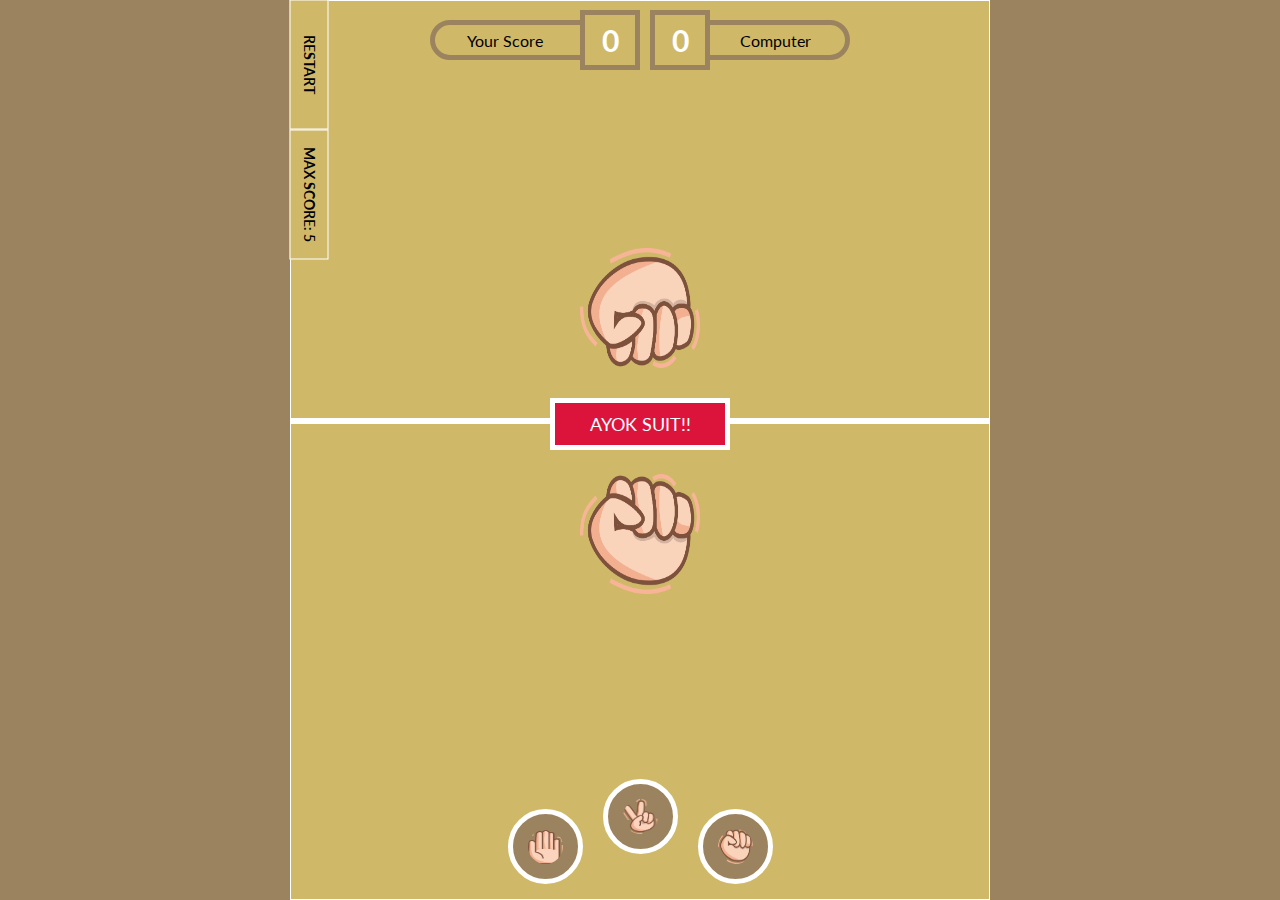
==== index.html @ 5f698892 "Tampilan UI 1.0" ====
<!DOCTYPE html>
<html lang="en">

<head>
    <meta charset="UTF-8">
    <meta name="viewport" content="width=device-width, initial-scale=1.0">
    <link rel="stylesheet" href="style.css">
    <link
        href="https://fonts.googleapis.com/css2?family=Lato:ital,wght@0,100;0,300;0,400;0,700;0,900;1,100;1,300;1,400;1,700;1,900&display=swap"
        rel="stylesheet">
    <title>Rock Paper Scissors</title>
</head>

<body>
    <div class="container">
        <div class="score__container">

            <div class="menu">
                <h3>RESTART</h3>
                <h3>MAX SCORE: 5</h3>
            </div>
            <div class="score__wrapper user">
                <p>Your Score</p>
                <h4 id="user__score">0</h4>
            </div>

            <div class="score__wrapper comp">
                <p>Computer</p>
                <h4 id="comp__score">0</h4>
            </div>
        </div>
        <div class="comp wrapper">
            <div class="big-image__container">
                <img src="assets/batu.png" alt="">
            </div>
        </div>

        <div class="user wrapper">
            <div class="board">
                AYOK SUIT!!
            </div>
            <div class="big-image__container">
                <img src="assets/batu.png" alt="">
            </div>
            <div class=img__container>
                <img src="assets/kertas.png" alt="">
                <img src="assets/gunting.png" alt="">
                <img src="assets/batu.png" alt="">
            </div>
        </div>
    </div>




    <script src="app.js"></script>
</body>

</html>
---- style.css ----
* {
    padding: 0;
    margin: 0;
    box-sizing: border-box;
    font-family: "Lato", sans-serif;
}

body {
    /* background-image: url("assets/background.jpg");   */
    background-position: center;
    background-repeat: no-repeat;
    background-size: cover;
    position: relative;
}

.container {
    background-color: #9c835f;
    height: 100vh;
    position: relative;
}

.wrapper {
    /* height: 50vh; */
    width: 700px;
    margin: auto;
    border: 1px solid #fff;
}

.container > .comp {
    height: 47vh;
    background-color: #cfb969;
    border-bottom: 5px solid #fff;
    position: relative;
}

.container > .user {
    height: 53vh;
    background-color: #cfb969;
    position: relative;
}

.img__container {
    /* margin: auto; */
    width: 100%;
    margin: auto;
    /* background-color: aqua; */
    display: flex;
    align-items: center;
    justify-content: center;
    position: absolute;
    bottom: 15px;
}

.img__container img {
    width: 75px;
    height: 75px;
    background-color: #9c835f;
    padding: 15px;
    border-radius: 50%;
    border: 5px solid #fff;
    margin: 0 10px;
    transition: linear 200ms;
}

.img__container img:hover {
    background-color: #503f28;
    transform: scale(1.2);
    cursor: pointer;
}

.img__container img:nth-child(2) {
    position: relative;
    bottom: 30px;
}

.big-image__container {
    /* background-color: aqua; */
    width: 100%;
    margin: auto;
    display: flex;
    align-items: center;
    justify-content: center;
    position: absolute;
}

.comp .big-image__container {
    /* bottom: 50px; */
    /* background-color: aquamarine; */
    bottom: 50px;
    transform: scaleY(-1);
}

.user .big-image__container {
    top: 50px;
}

.big-image__container img {
    width: 120px;
    height: 120px;
}

/* SCORE ATAS*/
.score__container {
    position: absolute;
    left: 50%;
    z-index: 1;
    transform: translateX(-50%);
    display: flex;
    /* justify-content: space-around; */
    /* align-items: center; */
    /* top: 50px; */
    /* right: 50%; */
    /* margin: auto; */
}

.score__container .score__wrapper {
    padding: 0 10px;
    width: 220px;
    /* margin: 0 10px; */
    position: relative;
    top: 20px;
}

.score__container > div > p {
    /* padding: 10px; */
    background-color: #cfb969;
    width: 100%;
    height: 40px;
    border: 5px solid #9c835f;
    border-radius: 40px;
    display: flex;
    justify-content: center;
    align-items: center;
    /* padding-bottom: 100px; */
    /* margin-top: -10px; */
}

.score__container .user p {
    /* color: red; */
    padding: 0 50px 0 0;
}

.score__container .comp p {
    /* color: red; */
    padding: 0 0 0 50px;
}

.score__container > div > h4 {
    /* padding: 10px; */
    background-color: #cfb969;
    width: 60px;
    height: 60px;
    border: 5px solid #9c835f;
    color: #fff;
    font-size: 30px;
    display: flex;
    justify-content: center;
    align-items: center;
    position: absolute;
    top: -10px;
}

#user__score {
    right: 0;
}

.score__wrapper.user {
    /* background-color: blue; */
}

.score__wrapper.comp {
    /* background-color: red; */
}

/* BOARD TENGAH*/
.board {
    width: 180px;
    font-size: 18px;
    border: 5px solid #fff;
    background-color: crimson;
    color: #fff;
    text-align: center;
    padding: 10px;
    position: absolute;
    z-index: 20000;
    left: 50%;
    top: 0;
    /* bottom: 0%; */
    transform: translate(-50%, -50%);
}

/* MENU */
.menu {
    display: flex;
    position: absolute;
    top: 110px;
    left: -241px;
    transform: rotate(90deg);
    background-color: #cfb969;
}

.menu h3:hover {
    cursor: pointer;
    background-color: #fff;
}

.menu h3 {
    display: block;
    width: 130px;
    padding: 10px;
    border: 1px solid #fff;
    text-align: center;
    font-size: 14px;
}
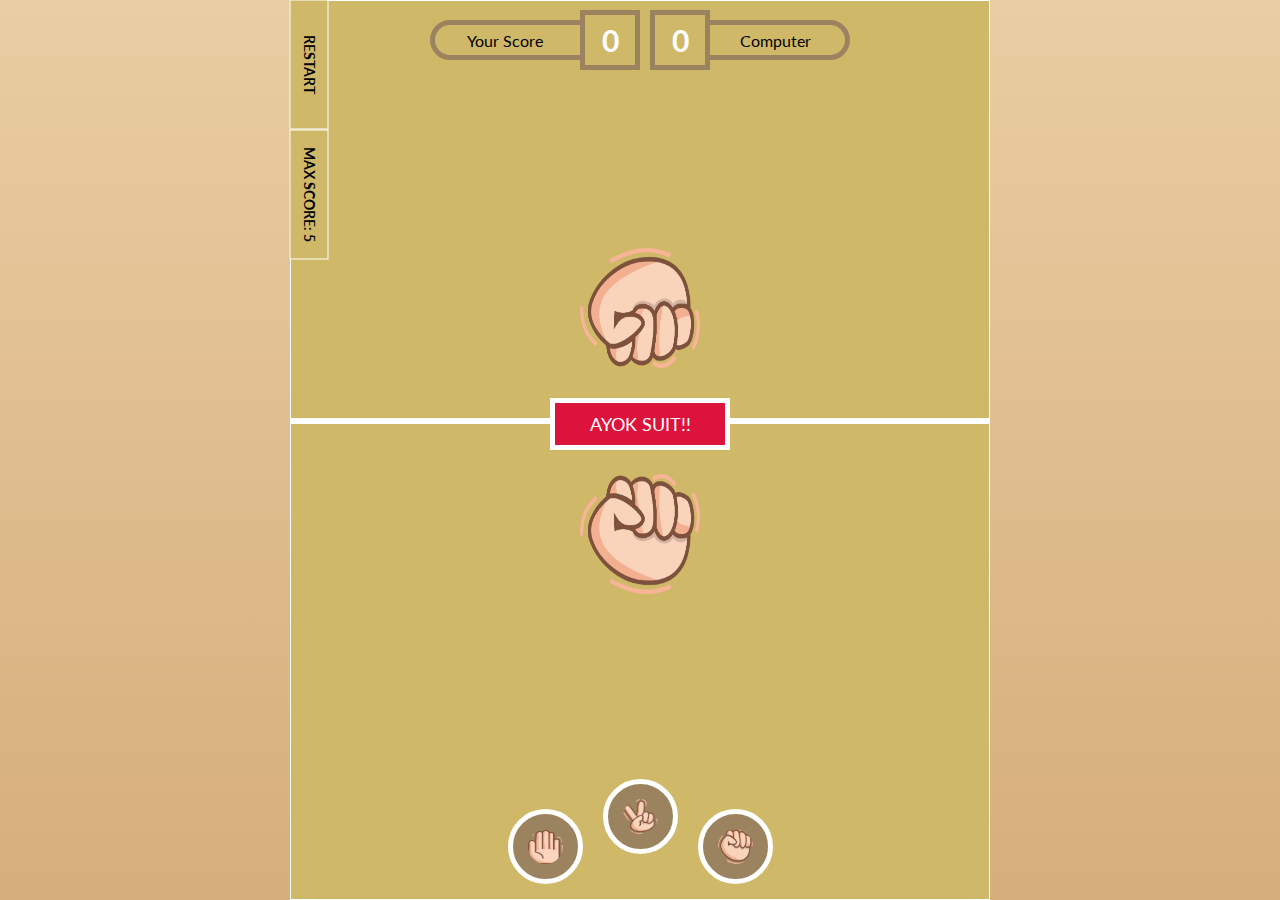
==== commit 4cbadde0: "fungsi dasar sudah berhasil" ====
--- a/index.html
+++ b/index.html
@@ -16,8 +16,8 @@
         <div class="score__container">
 
             <div class="menu">
-                <h3>RESTART</h3>
-                <h3>MAX SCORE: 5</h3>
+                <h3 id="restart">RESTART</h3>
+                <h3 id="max__score">MAX SCORE: 5</h3>
             </div>
             <div class="score__wrapper user">
                 <p>Your Score</p>
@@ -43,9 +43,9 @@
                 <img src="assets/batu.png" alt="">
             </div>
             <div class=img__container>
-                <img src="assets/kertas.png" alt="">
-                <img src="assets/gunting.png" alt="">
-                <img src="assets/batu.png" alt="">
+                <img id="kertas" src="assets/kertas.png" alt="">
+                <img id="gunting" src="assets/gunting.png" alt="">
+                <img id="batu" src="assets/batu.png" alt="">
             </div>
         </div>
     </div>
--- a/style.css
+++ b/style.css
@@ -7,6 +7,7 @@
 
 body {
     /* background-image: url("assets/background.jpg");   */
+    background-image: linear-gradient(#eacda3, #d6ae7b);
     background-position: center;
     background-repeat: no-repeat;
     background-size: cover;
@@ -14,7 +15,7 @@
 }
 
 .container {
-    background-color: #9c835f;
+    /* background-color: #9c835f; */
     height: 100vh;
     position: relative;
 }
